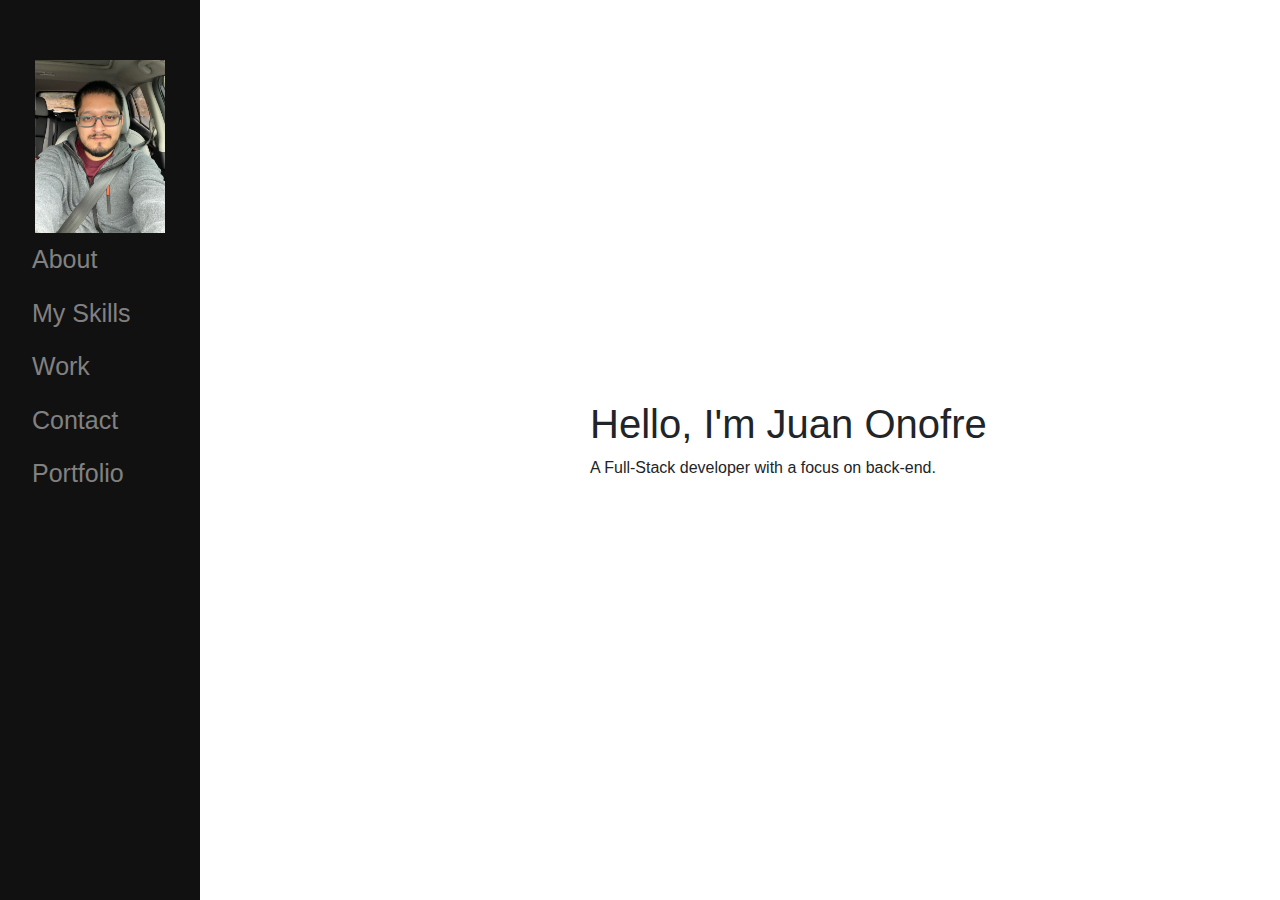
==== index.html @ eae00c2e "Added bootstrap cdns." ====
<!DOCTYPE html>
<html>
<head>
	<link rel="stylesheet" href="scripts/css/site.css" />
	<link rel="stylesheet" href="https://cdn.jsdelivr.net/npm/bootstrap@4.3.1/dist/css/bootstrap.min.css" integrity="sha384-ggOyR0iXCbMQv3Xipma34MD+dH/1fQ784/j6cY/iJTQUOhcWr7x9JvoRxT2MZw1T" crossorigin="anonymous">
	<script src="https://cdn.jsdelivr.net/npm/bootstrap@4.3.1/dist/js/bootstrap.min.js" integrity="sha384-JjSmVgyd0p3pXB1rRibZUAYoIIy6OrQ6VrjIEaFf/nJGzIxFDsf4x0xIM+B07jRM" crossorigin="anonymous"></script>
</head>
	<body>
		<div>
			<div class="sidenav">
				<img id="personalPhoto" src="img/JuanOnofre.JPG" />
				<a href="#about">About</a>
				<a href="#skills">My Skills</a>
				<a href="#work">Work</a>
				<a href="#contact">Contact</a>
				<a href="#portfolio">Portfolio</a>
			</div>
			<div class="row" style="display: flex;margin-left: 200px;position: absolute; top: 50%;left: 50%;margin-top: -50px;margin-left: -50px;">
				<div class="row col-md-12">
					<h1>Hello, I'm Juan Onofre</h1>
				</div>
				<div class="row col-md-12">
					<p>A Full-Stack developer with a focus on back-end.</p>
				</div>
			</div>
		</div>
	</body>
</html>
---- scripts/css/site.css ----
.sidenav {
    height: 100%;
    width: 200px;
    position: fixed;
    z-index: 1;
    top: 0;
    left: 0;
    background-color: #111;
    overflow-x: hidden;
    padding-top: 60px;
}

.sidenav a {
    padding: 8px 8px 8px 32px;
    text-decoration: none;
    font-size: 25px;
    color: #818181;
    display: block;
    transition: 0.3s;
}

.main {
    margin-left: 200px;
    display: flex;
    justify-content: center;
    align-items: center;
    text-align: center;
    min-height: 100vh;
}

#personalPhoto {
    display: block;
    margin-left: auto;
    margin-right: auto;
    width: 130px;
}

@media screen and (max-height: 450px) {
    .sidenav {padding-top: 15px;}
    .sidenav a {font-size: 18px;}
}
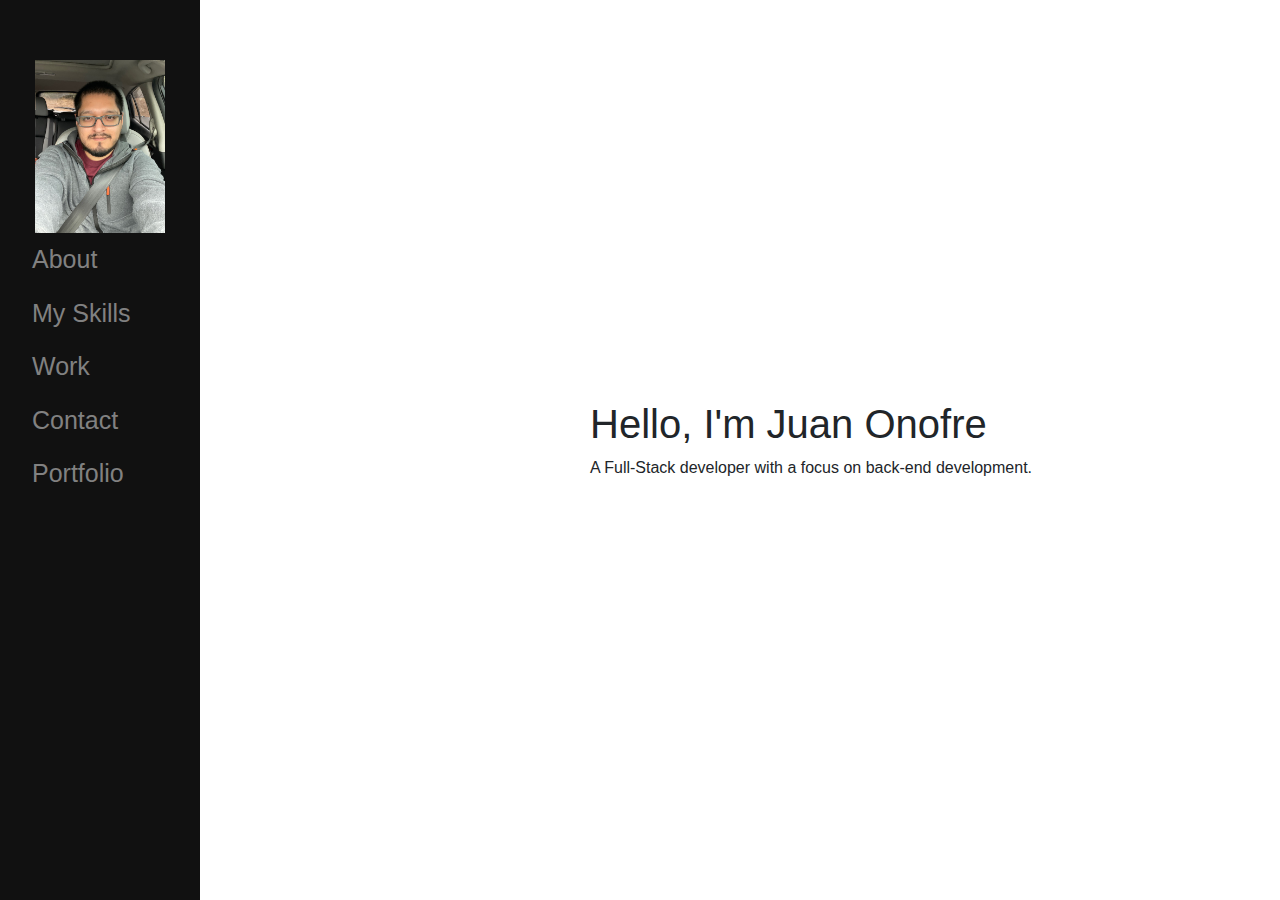
==== commit c73c6c1f: "updated index.html description." ====
--- a/index.html
+++ b/index.html
@@ -20,7 +20,7 @@
 					<h1>Hello, I'm Juan Onofre</h1>
 				</div>
 				<div class="row col-md-12">
-					<p>A Full-Stack developer with a focus on back-end.</p>
+					<p>A Full-Stack developer with a focus on back-end development.</p>
 				</div>
 			</div>
 		</div>
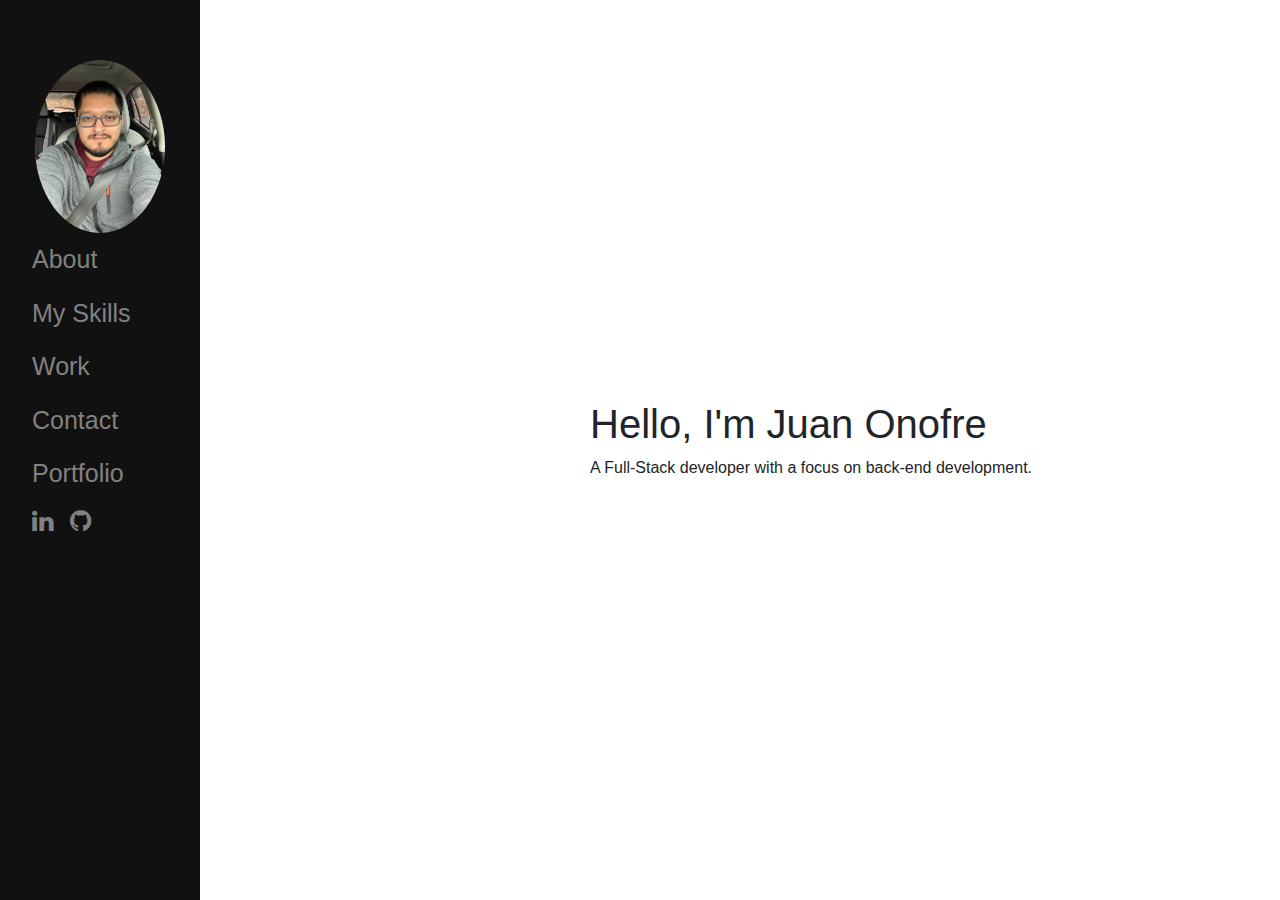
==== commit 6006918a: "Added social media icons. Rounded photo." ====
--- a/index.html
+++ b/index.html
@@ -2,6 +2,10 @@
 <html>
 <head>
 	<link rel="stylesheet" href="scripts/css/site.css" />
+	<link rel="stylesheet" href="https://cdnjs.cloudflare.com/ajax/libs/font-awesome/4.7.0/css/font-awesome.min.css">
+	<script src="https://code.jquery.com/jquery-3.3.1.js"
+			integrity="sha256-2Kok7MbOyxpgUVvAk/HJ2jigOSYS2auK4Pfzbm7uH60="
+			crossorigin="anonymous"></script>
 	<link rel="stylesheet" href="https://cdn.jsdelivr.net/npm/bootstrap@4.3.1/dist/css/bootstrap.min.css" integrity="sha384-ggOyR0iXCbMQv3Xipma34MD+dH/1fQ784/j6cY/iJTQUOhcWr7x9JvoRxT2MZw1T" crossorigin="anonymous">
 	<script src="https://cdn.jsdelivr.net/npm/bootstrap@4.3.1/dist/js/bootstrap.min.js" integrity="sha384-JjSmVgyd0p3pXB1rRibZUAYoIIy6OrQ6VrjIEaFf/nJGzIxFDsf4x0xIM+B07jRM" crossorigin="anonymous"></script>
 </head>
@@ -14,6 +18,14 @@
 				<a href="#work">Work</a>
 				<a href="#contact">Contact</a>
 				<a href="#portfolio">Portfolio</a>
+				<div class="row">
+					<div class="col-md-2">
+						<a href="#" class="fa fa-linkedin"></a>
+					</div>
+					<div class="col-md-2">
+						<a href="#" class="fa fa-github"></a>
+					</div>
+				</div>
 			</div>
 			<div class="row" style="display: flex;margin-left: 200px;position: absolute; top: 50%;left: 50%;margin-top: -50px;margin-left: -50px;">
 				<div class="row col-md-12">
--- a/scripts/css/site.css
+++ b/scripts/css/site.css
@@ -29,10 +29,11 @@
 }
 
 #personalPhoto {
+    border-radius: 50%;
     display: block;
     margin-left: auto;
     margin-right: auto;
-    width: 130px;
+    width: 130px; 
 }
 
 @media screen and (max-height: 450px) {
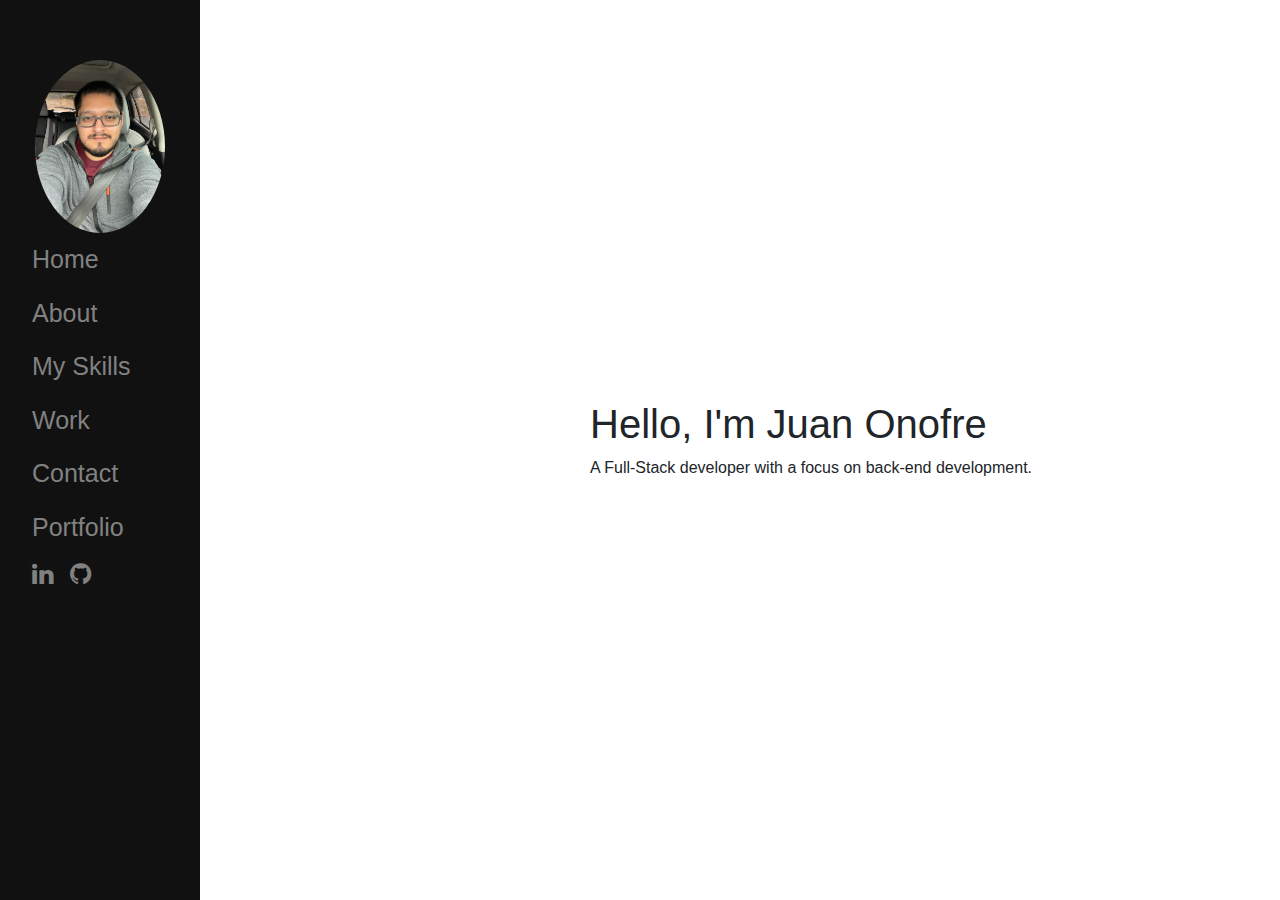
==== commit 8cf8e811: "Added about file and javascript file." ====
--- a/index.html
+++ b/index.html
@@ -13,7 +13,8 @@
 		<div>
 			<div class="sidenav">
 				<img id="personalPhoto" src="img/JuanOnofre.JPG" />
-				<a href="#about">About</a>
+				<a href="index.html">Home</a>
+				<a href="about.html">About</a>
 				<a href="#skills">My Skills</a>
 				<a href="#work">Work</a>
 				<a href="#contact">Contact</a>
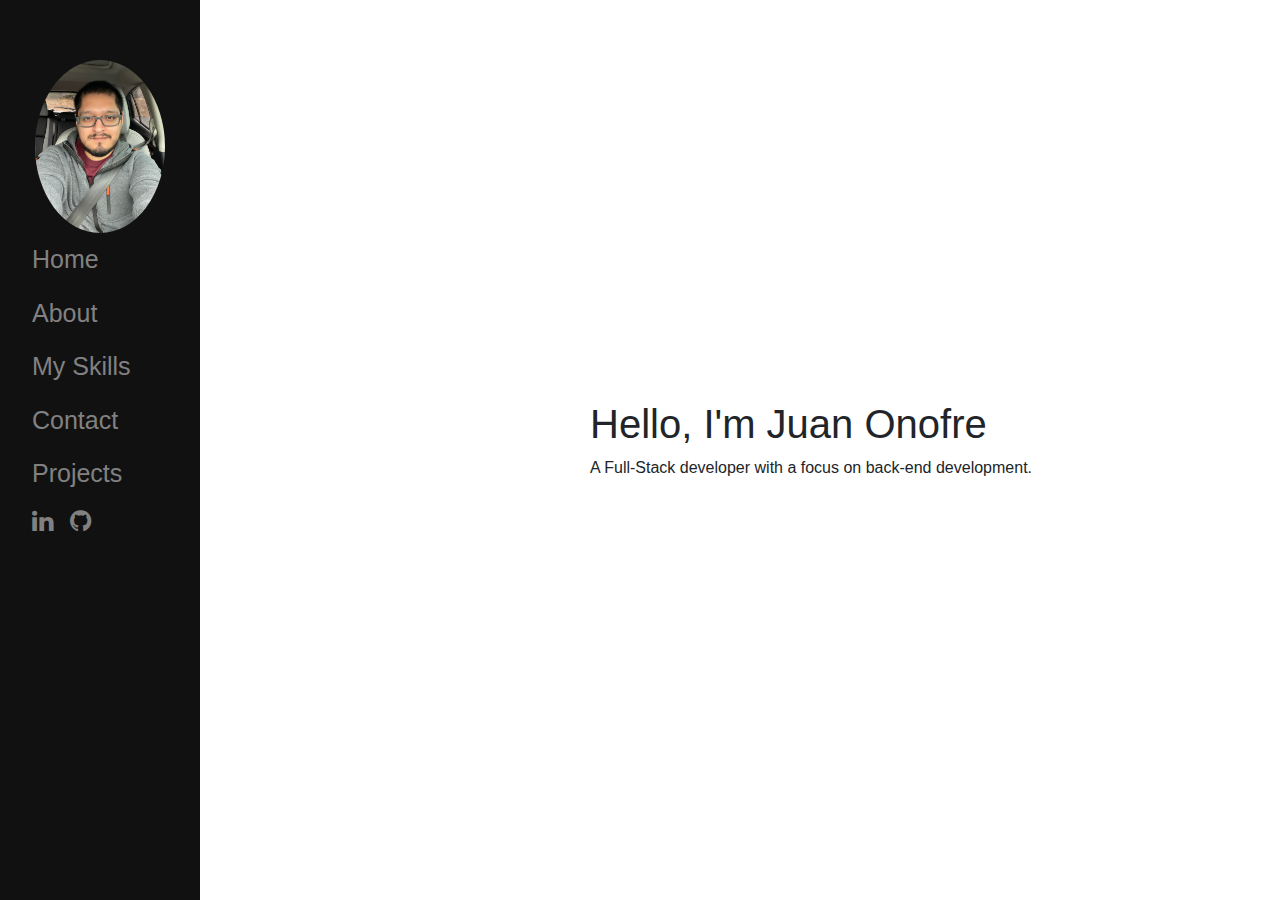
==== commit d4b34456: "Added projects page and fixed formatting on all pages." ====
--- a/index.html
+++ b/index.html
@@ -8,6 +8,7 @@
 			crossorigin="anonymous"></script>
 	<link rel="stylesheet" href="https://cdn.jsdelivr.net/npm/bootstrap@4.3.1/dist/css/bootstrap.min.css" integrity="sha384-ggOyR0iXCbMQv3Xipma34MD+dH/1fQ784/j6cY/iJTQUOhcWr7x9JvoRxT2MZw1T" crossorigin="anonymous">
 	<script src="https://cdn.jsdelivr.net/npm/bootstrap@4.3.1/dist/js/bootstrap.min.js" integrity="sha384-JjSmVgyd0p3pXB1rRibZUAYoIIy6OrQ6VrjIEaFf/nJGzIxFDsf4x0xIM+B07jRM" crossorigin="anonymous"></script>
+	<script src="scripts/js/site.js" type="text/javascript"></script>
 </head>
 	<body>
 		<div>
@@ -15,10 +16,9 @@
 				<img id="personalPhoto" src="img/JuanOnofre.JPG" />
 				<a href="index.html">Home</a>
 				<a href="about.html">About</a>
-				<a href="#skills">My Skills</a>
-				<a href="#work">Work</a>
+				<a href="skills.html">My Skills</a>
 				<a href="#contact">Contact</a>
-				<a href="#portfolio">Portfolio</a>
+				<a href="projects.html">Projects</a>
 				<div class="row">
 					<div class="col-md-2">
 						<a href="#" class="fa fa-linkedin"></a>
--- a/scripts/css/site.css
+++ b/scripts/css/site.css
@@ -36,6 +36,17 @@
     width: 130px; 
 }
 
+#skillsBtn {
+    padding: 1rem 2rem;
+    margin-bottom: 1.5rem;
+    margin-right: 1.5rem;
+    font-size: 1.6rem;
+    background: rgba(153, 153, 153, 0.2);
+    border-radius: 5px;
+    font-weight: 600;
+    color: #666;
+}
+
 @media screen and (max-height: 450px) {
     .sidenav {padding-top: 15px;}
     .sidenav a {font-size: 18px;}
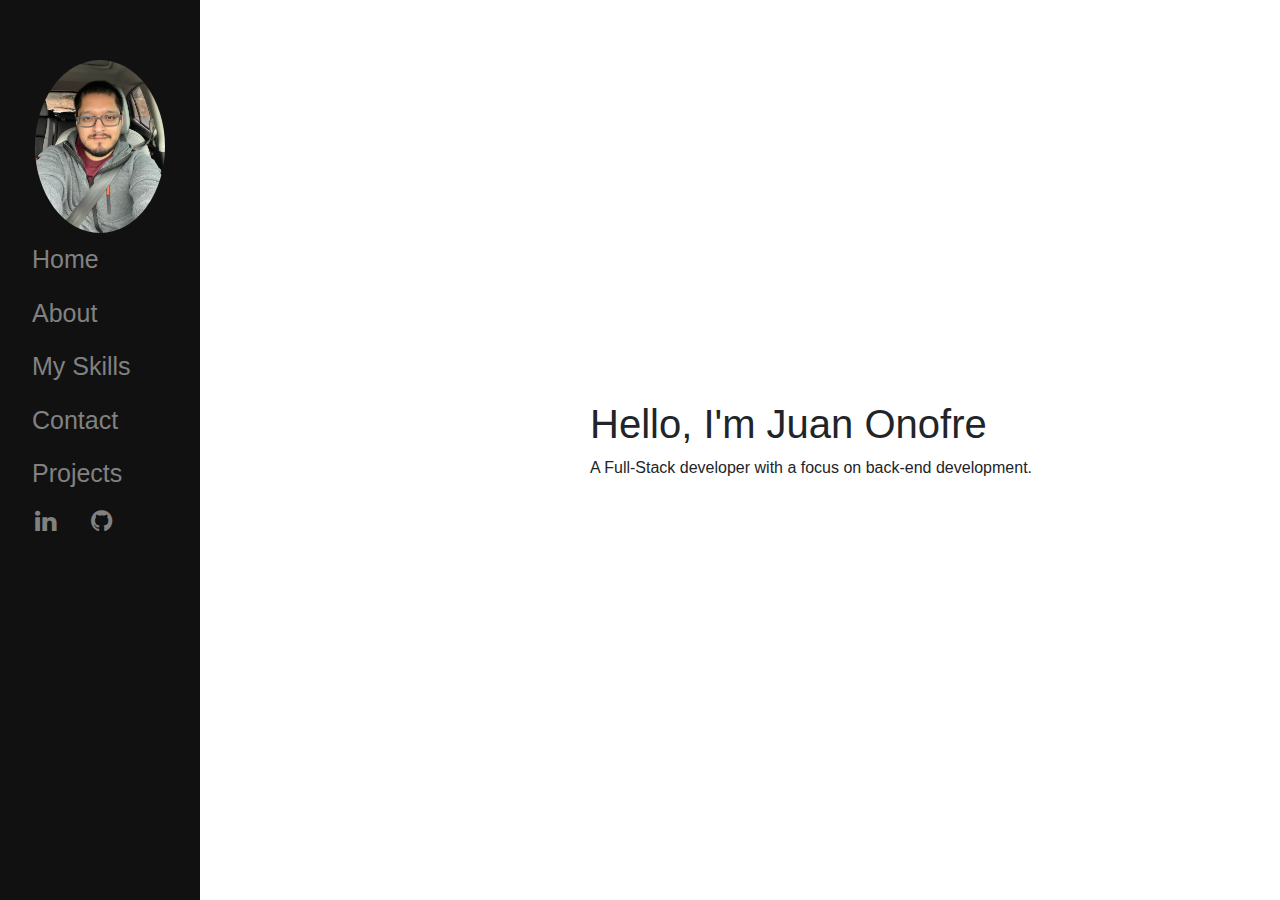
==== commit 9d720ee0: "Updated links for socials and its formatting." ====
--- a/index.html
+++ b/index.html
@@ -20,11 +20,11 @@
 				<a href="#contact">Contact</a>
 				<a href="projects.html">Projects</a>
 				<div class="row">
-					<div class="col-md-2">
-						<a href="#" class="fa fa-linkedin"></a>
+					<div class="iconStyle" style="margin-left: 18px;">
+						<a href="https://www.linkedin.com/in/jonofre01/" class="fa fa-linkedin"></a>
 					</div>
-					<div class="col-md-2">
-						<a href="#" class="fa fa-github"></a>
+					<div class="iconStyle">
+						<a href="https://github.com/jonofre00?tab=repositories" class="fa fa-github"></a>
 					</div>
 				</div>
 			</div>
--- a/scripts/css/site.css
+++ b/scripts/css/site.css
@@ -28,6 +28,21 @@
     min-height: 100vh;
 }
 
+.mainBody {
+    display: flex;
+    margin-left: 200px;
+    position: absolute;
+    top: 20%;
+    left: 20%;
+    margin-top: 30px;
+    margin-left: -50px;
+}
+
+.iconStyle {
+    width: 2.5rem;
+    margin-right: 1rem;
+}
+
 #personalPhoto {
     border-radius: 50%;
     display: block;
@@ -47,7 +62,8 @@
     color: #666;
 }
 
-@media screen and (max-height: 450px) {
+@media screen and (max-height: 800px) {
     .sidenav {padding-top: 15px;}
     .sidenav a {font-size: 18px;}
+    .mainBody {left: 25%;}
 }